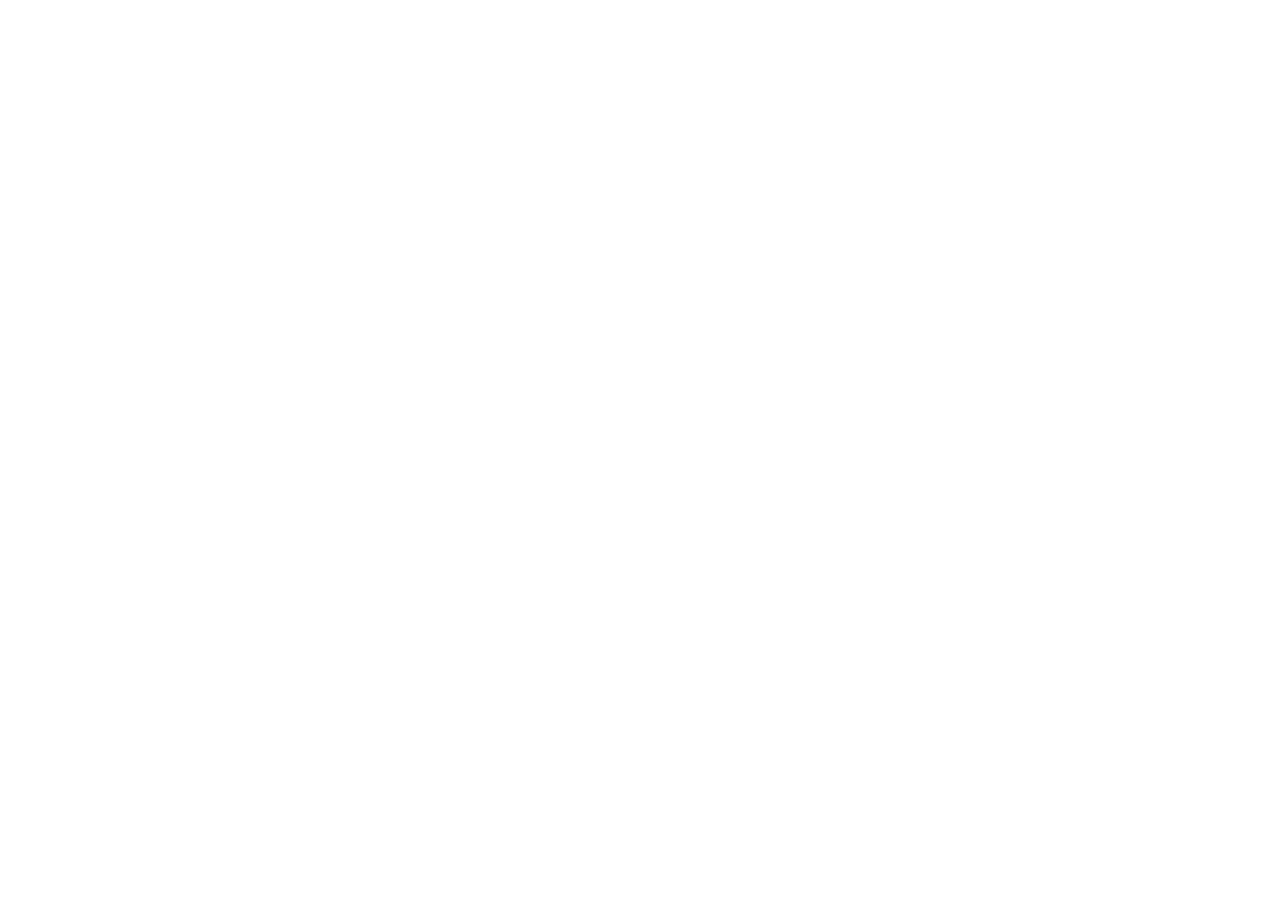
==== index.html @ fef31cea "initial site files" ====
<!DOCTYPE html>
<html lang="en">
  <head>
    <meta charset="UTF-8" />
    <meta name="viewport" content="width=device-width, initial-scale=1.0" />
    <meta http-equiv="X-UA-Compatible" content="ie=edge" />
    <meta name="viewport" content="width=device-width, initial-scale=1.0" />
    <title>About Me</title>
  </head>
  <body></body>
</html>
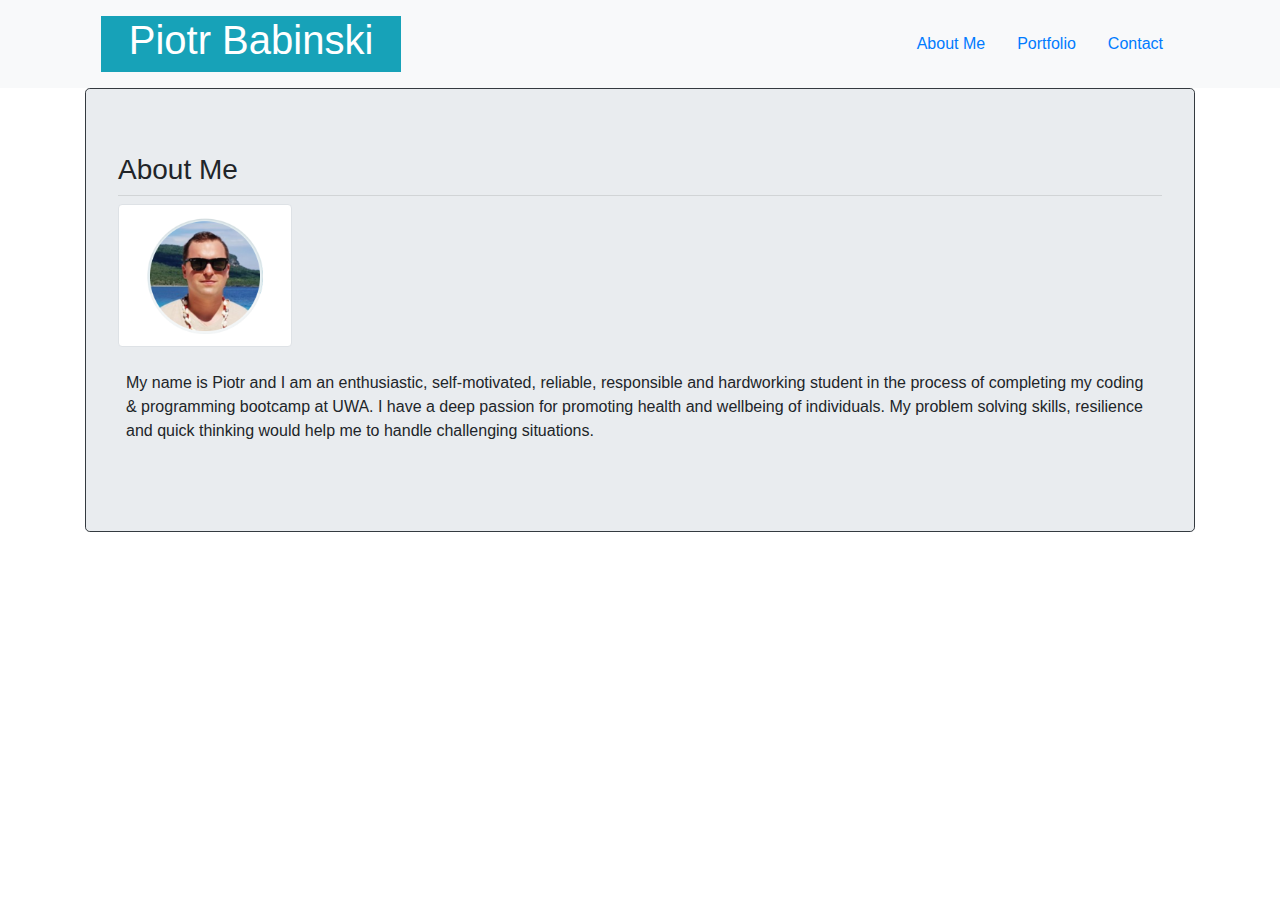
==== commit c4f0b77d: "Bootstrap portfolio, nav done, jumbotrone done, working on the image" ====
--- a/index.html
+++ b/index.html
@@ -4,8 +4,67 @@
     <meta charset="UTF-8" />
     <meta name="viewport" content="width=device-width, initial-scale=1.0" />
     <meta http-equiv="X-UA-Compatible" content="ie=edge" />
-    <meta name="viewport" content="width=device-width, initial-scale=1.0" />
+    <link
+      rel="stylesheet"
+      href="https://stackpath.bootstrapcdn.com/bootstrap/4.3.1/css/bootstrap.min.css"
+      integrity="sha384-ggOyR0iXCbMQv3Xipma34MD+dH/1fQ784/j6cY/iJTQUOhcWr7x9JvoRxT2MZw1T"
+      crossorigin="anonymous"
+    />
+    <link rel="stylesheet" type="text/css" href="style.css" />
     <title>About Me</title>
   </head>
-  <body></body>
+  <body>
+    <div class="container-fluid bg-light">
+      <div class="container">
+        <nav class="navbar navbar-light bg-light">
+          <span class="navbar-text">
+            <div
+              class="bg-info text-white text-center d-inline-block float-sm-left  font-weight-bold"
+              style="width: 300px;"
+            >
+              <h1>Piotr Babinski</h1>
+            </div>
+          </span>
+          <ul class="nav justify-content-centre float-right">
+            <li class="nav-item">
+              <a class="nav-link active" href="/index.html">About Me</a>
+            </li>
+            <li class="nav-item">
+              <a class="nav-link" href="/portfolio.html">Portfolio</a>
+            </li>
+            <li class="nav-item">
+              <a class="nav-link" href="/contact.html">Contact</a>
+            </li>
+          </ul>
+        </nav>
+      </div>
+    </div>
+
+    <div class="container">
+      <div class="jumbotron border border-dark">
+        <h3 class="display-6">About Me</h3>
+        <hr class="my-2" />
+        <p class="lead">
+          <img
+            src="/piotr.png"
+            class="img-thumbnail col-md-2"
+            alt="img-responsive"
+          />
+        </p>
+
+        <div class="d-flex flex-row">
+          <div class="p-2">
+            <p>
+              My name is Piotr and I am an enthusiastic, self-motivated,
+              reliable, responsible and hardworking student in the process of
+              completing my coding & programming bootcamp at UWA. I have a deep
+              passion for promoting health and wellbeing of individuals. My
+              problem solving skills, resilience and quick thinking would help
+              me to handle challenging situations.
+            </p>
+          </div>
+        </div>
+      </div>
+    </div>
+  </body>
 </html>
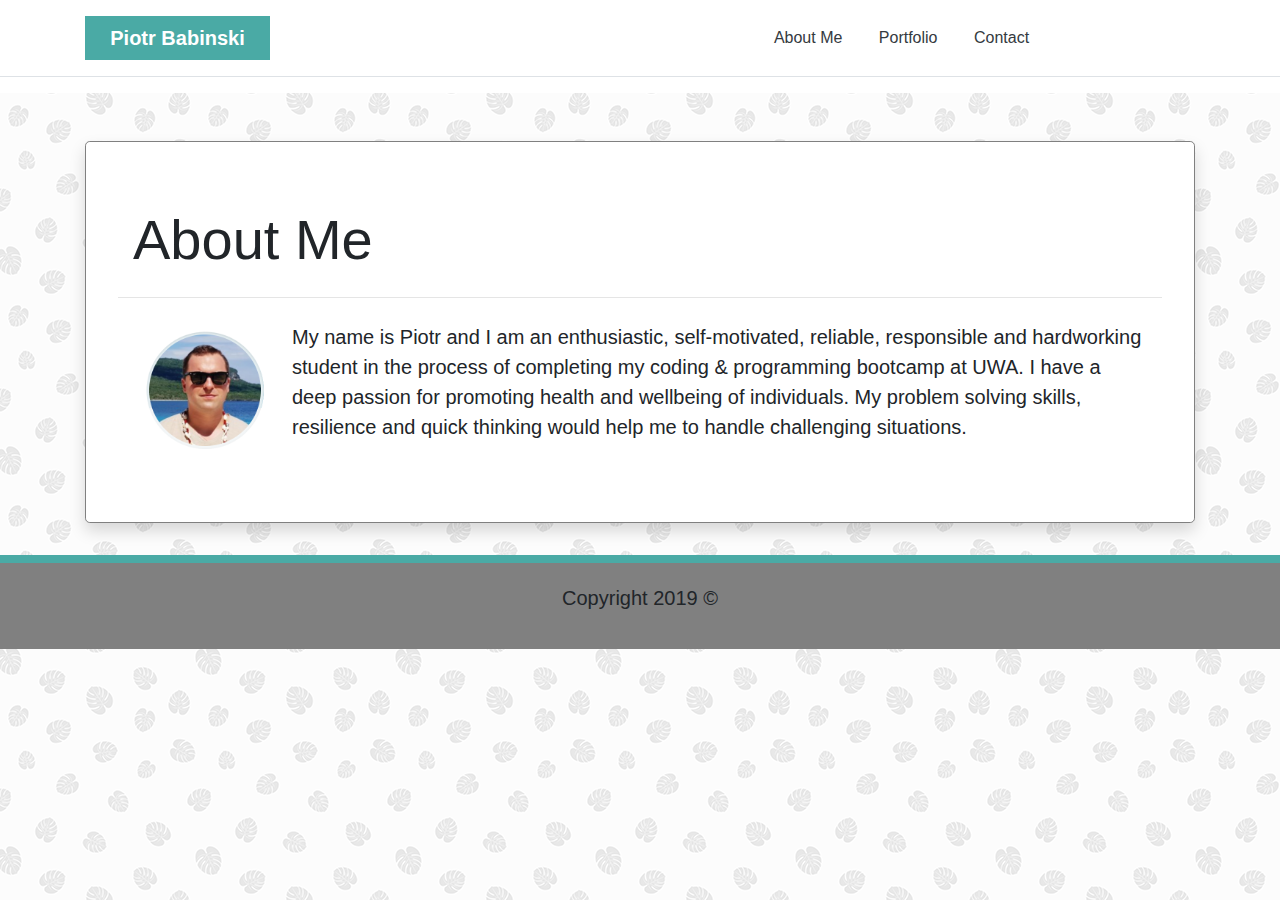
==== commit 4435645a: "index and portfolio done, now doing contact form" ====
--- a/index.html
+++ b/index.html
@@ -14,57 +14,86 @@
     <title>About Me</title>
   </head>
   <body>
-    <div class="container-fluid bg-light">
+    <header id="header">
+          <div
+            class="navbar d-flex flex-column flex-md-row align-items-center p-3 px-md-4 mb-3 border-bottom box-shadow"
+          >
+          <div class="container">
+            <h5 class="navbar-name col-xl-2 col-lg-3 col-md-3 col-sm-4 text-center my-0 mr-md-auto font-weight-bold">
+              Piotr Babinski
+            </h5>
+            <nav class="navbar-item col-xl-6 col-lg-6 col-md-6 col-sm-8 text-center my-2 my-md-0 mr-md-3">
+              <a class="navbar-link p-3 text-dark" href="index.html"
+                >About Me</a
+              >
+              <a class="navbar-link p-3 text-dark" href="portfolio.html"
+                >Portfolio</a
+              >
+              <a class="navbar-link p-3 text-dark" href="contact.html"
+                >Contact</a
+              >
+            </nav>
+          </div>
+          </div>
+        </div>
+    </header>
+
+    <div class="intro">
       <div class="container">
-        <nav class="navbar navbar-light bg-light">
-          <span class="navbar-text">
-            <div
-              class="bg-info text-white text-center d-inline-block float-sm-left  font-weight-bold"
-              style="width: 300px;"
-            >
-              <h1>Piotr Babinski</h1>
-            </div>
-          </span>
-          <ul class="nav justify-content-centre float-right">
-            <li class="nav-item">
-              <a class="nav-link active" href="/index.html">About Me</a>
-            </li>
-            <li class="nav-item">
-              <a class="nav-link" href="/portfolio.html">Portfolio</a>
-            </li>
-            <li class="nav-item">
-              <a class="nav-link" href="/contact.html">Contact</a>
-            </li>
-          </ul>
-        </nav>
+        <div class="jumbotron shadow mt-5">
+          <h1 class="display-4 col-sm-12 text-left">About Me</h1>
+          <hr class="my-4" />
+          <img src="/piotr.png" class="img-responsive float-left col-lg-2 col-md-4 col-sm-6" alt="Responsive image">
+          <p class="lead col-sm-12">
+            
+My name is Piotr and I am an enthusiastic, self-motivated, reliable, responsible and hardworking student in the process of completing my coding & programming bootcamp at UWA. I have a deep passion for promoting health and wellbeing of individuals. My problem solving skills, resilience and quick thinking would help me to handle challenging situations.
+          </p>
+        </div>
       </div>
     </div>
 
-    <div class="container">
-      <div class="jumbotron border border-dark">
-        <h3 class="display-6">About Me</h3>
-        <hr class="my-2" />
-        <p class="lead">
-          <img
-            src="/piotr.png"
-            class="img-thumbnail col-md-2"
-            alt="img-responsive"
-          />
-        </p>
+    <footer id="footer">
+        <div class="container-fluid">
+          <div class="container">
+      <p class="lead text-center">
+        Copyright 2019 &copy 
+      </p>
+      </div>
+      </div> 
+      </footer>
 
-        <div class="d-flex flex-row">
-          <div class="p-2">
-            <p>
-              My name is Piotr and I am an enthusiastic, self-motivated,
-              reliable, responsible and hardworking student in the process of
-              completing my coding & programming bootcamp at UWA. I have a deep
-              passion for promoting health and wellbeing of individuals. My
-              problem solving skills, resilience and quick thinking would help
-              me to handle challenging situations.
-            </p>
-          </div>
-        </div>
-      </div>
-    </div>
   </body>
 </html>
+<!-- 
+
+
+
+
+
+
+
+
+<div class="container">
+    <nav class="page-header">
+      <span class="header-text">
+        <div
+          class="bg-info text-white d-inline-block text-left text-center font-weight-bold"
+          style="width: 300px;"
+        >
+          <h1>Piotr Babinski</h1>
+        </div>
+      </span>
+      <ul class="nav float-right col-sm-4">
+        <li class="nav-item">
+          <a class="nav-link active" href="/index.html">About Me</a>
+        </li>
+        <li class="nav-item">
+          <a class="nav-link" href="/portfolio.html">Portfolio</a>
+        </li>
+        <li class="nav-item">
+          <a class="nav-link" href="/contact.html">Contact</a>
+        </li>
+      </ul>
+    </nav>
+  </div>
+</div> -->
--- a/style.css
+++ b/style.css
@@ -0,0 +1,75 @@
+html {
+  margin: 0;
+  padding: 0;
+  height: 100%;
+}
+
+body {
+  margin: 0;
+  padding: 0;
+  background: url("/background.jpg");
+  min-height: 100%;
+  min-height: 100vh;
+}
+
+#header {
+  width: 100%;
+  background: white;
+}
+
+.jumbotron {
+  background: white;
+  border: gray 1px solid;
+}
+
+#header h5 {
+  background: #4aaaa5;
+  padding: 10px;
+  margin: 0;
+  height: 50;
+}
+.navbar-name {
+  color: white;
+  padding: 15px;
+  background: #4aaaa5;
+}
+
+.nav {
+  color: white;
+}
+
+.container-fluid {
+  background: gray;
+  margin-bottom: 0;
+  padding: 20px;
+  border-top: 8px solid #4aaaa5;
+}
+
+footer {
+  bottom: 0;
+  padding: 0;
+  position: relative;
+  width: 100%;
+}
+
+header::after {
+  content: "";
+  display: table;
+  clear: both;
+}
+
+.images {
+  border: solid 2px gray;
+  height: auto;
+  width: 300px;
+  padding: 0;
+  margin: 30px;
+  position: relative;
+}
+
+.desc {
+  background: #4aaaa5;
+  position: absolute;
+  height: auto;
+  bottom: 15px;
+}
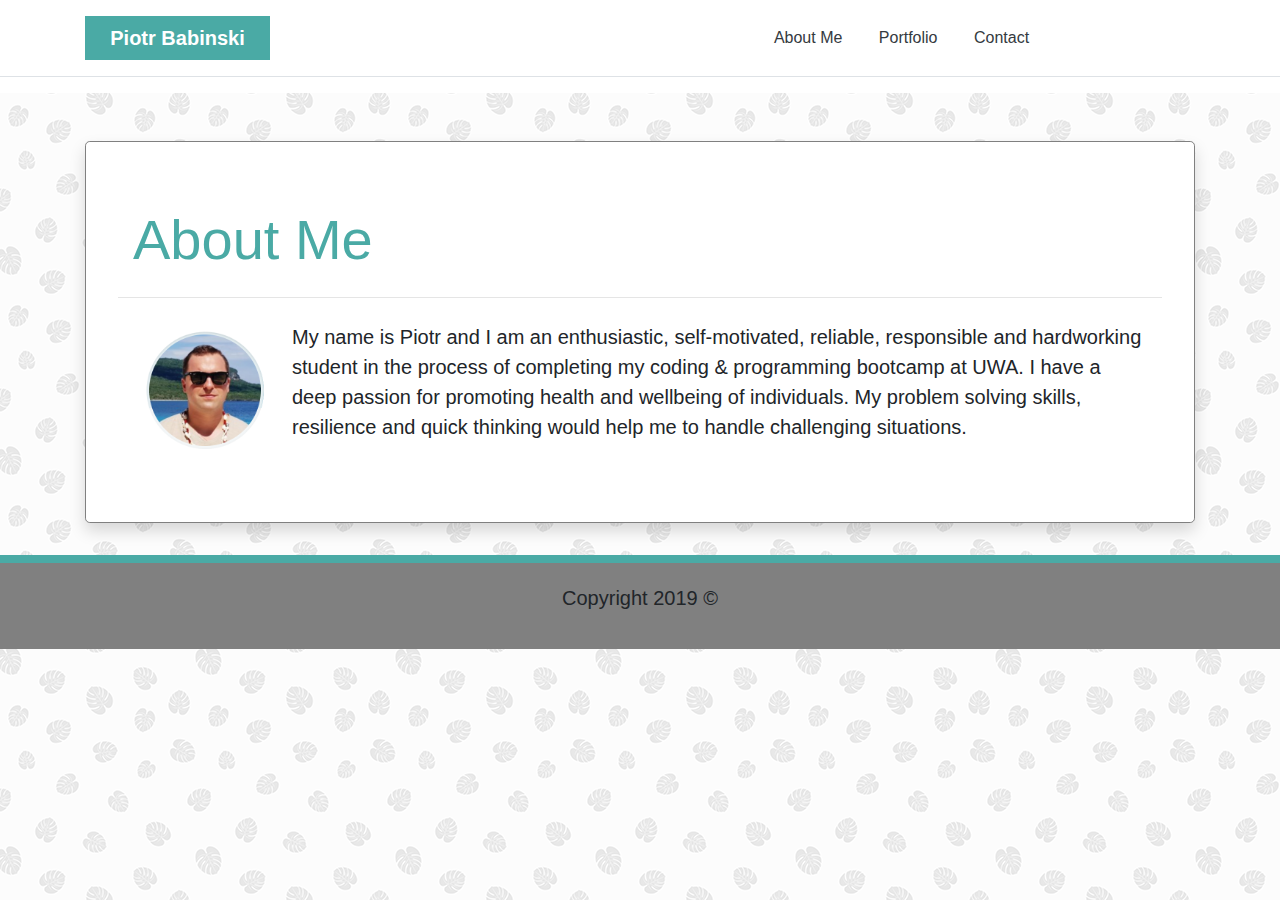
==== commit d2e24789: "final results" ====
--- a/index.html
+++ b/index.html
@@ -63,37 +63,4 @@
       </footer>
 
   </body>
-</html>
-<!-- 
-
-
-
-
-
-
-
-
-<div class="container">
-    <nav class="page-header">
-      <span class="header-text">
-        <div
-          class="bg-info text-white d-inline-block text-left text-center font-weight-bold"
-          style="width: 300px;"
-        >
-          <h1>Piotr Babinski</h1>
-        </div>
-      </span>
-      <ul class="nav float-right col-sm-4">
-        <li class="nav-item">
-          <a class="nav-link active" href="/index.html">About Me</a>
-        </li>
-        <li class="nav-item">
-          <a class="nav-link" href="/portfolio.html">Portfolio</a>
-        </li>
-        <li class="nav-item">
-          <a class="nav-link" href="/contact.html">Contact</a>
-        </li>
-      </ul>
-    </nav>
-  </div>
-</div> -->
+</html>--- a/style.css
+++ b/style.css
@@ -20,6 +20,14 @@
 .jumbotron {
   background: white;
   border: gray 1px solid;
+}
+
+.jumbotron > h1 {
+  color: #4aaaa5;
+}
+
+#exampleInputEmail3 {
+  height: 100px;
 }
 
 #header h5 {
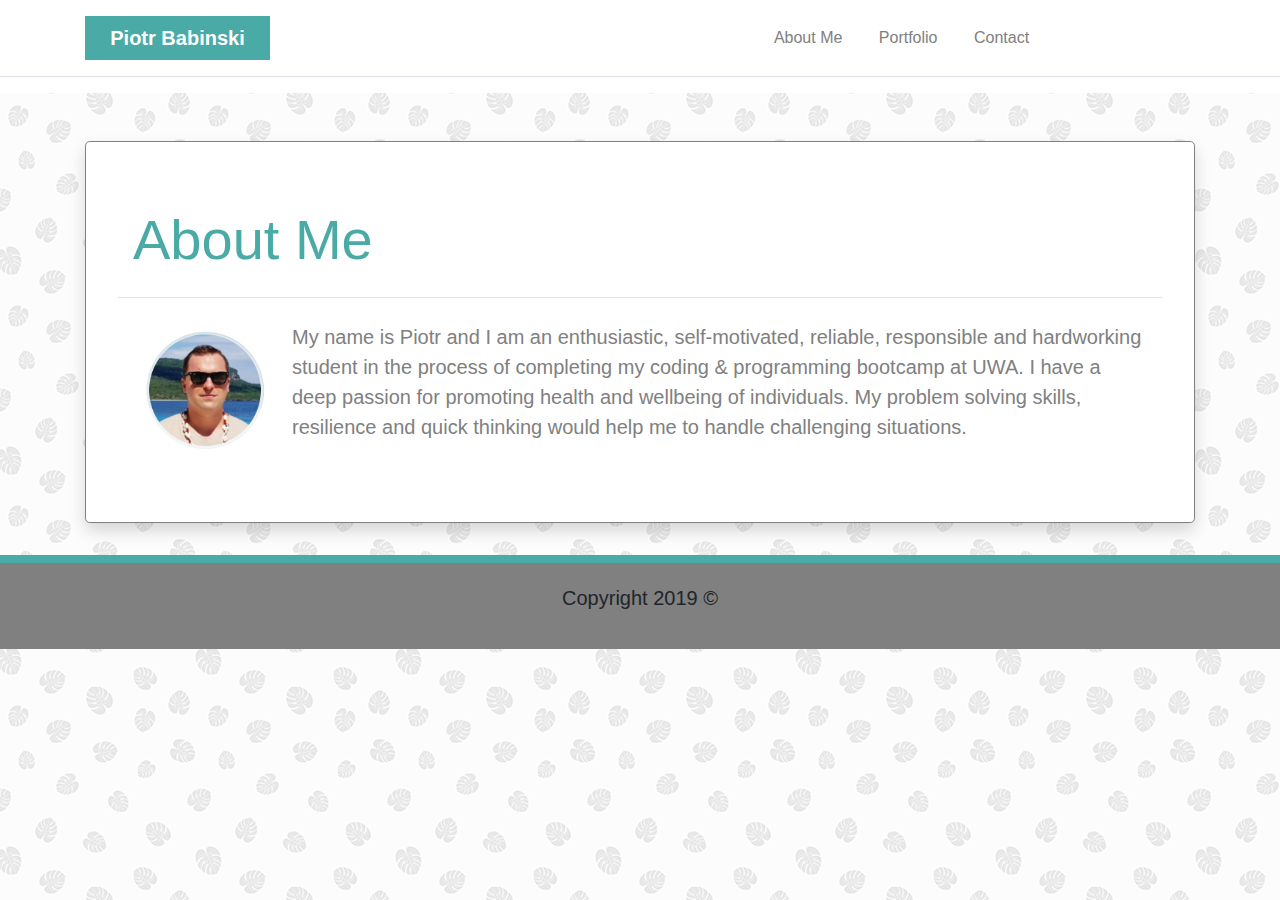
==== commit b6ca896c: "some new changes" ====
--- a/index.html
+++ b/index.html
@@ -23,13 +23,13 @@
               Piotr Babinski
             </h5>
             <nav class="navbar-item col-xl-6 col-lg-6 col-md-6 col-sm-8 text-center my-2 my-md-0 mr-md-3">
-              <a class="navbar-link p-3 text-dark" href="index.html"
+              <a class="navbar-link p-3" href="index.html"
                 >About Me</a
               >
-              <a class="navbar-link p-3 text-dark" href="portfolio.html"
+              <a class="navbar-link p-3" href="portfolio.html"
                 >Portfolio</a
               >
-              <a class="navbar-link p-3 text-dark" href="contact.html"
+              <a class="navbar-link p-3" href="contact.html"
                 >Contact</a
               >
             </nav>
@@ -43,7 +43,7 @@
         <div class="jumbotron shadow mt-5">
           <h1 class="display-4 col-sm-12 text-left">About Me</h1>
           <hr class="my-4" />
-          <img src="/piotr.png" class="img-responsive float-left col-lg-2 col-md-4 col-sm-6" alt="Responsive image">
+          <img src="piotr.png" class="img-responsive float-left col-lg-2 col-md-4 col-sm-6" alt="Responsive image">
           <p class="lead col-sm-12">
             
 My name is Piotr and I am an enthusiastic, self-motivated, reliable, responsible and hardworking student in the process of completing my coding & programming bootcamp at UWA. I have a deep passion for promoting health and wellbeing of individuals. My problem solving skills, resilience and quick thinking would help me to handle challenging situations.
--- a/style.css
+++ b/style.css
@@ -7,7 +7,7 @@
 body {
   margin: 0;
   padding: 0;
-  background: url("/background.jpg");
+  background: url("background.jpg");
   min-height: 100%;
   min-height: 100vh;
 }
@@ -20,6 +20,7 @@
 .jumbotron {
   background: white;
   border: gray 1px solid;
+  color: gray;
 }
 
 .jumbotron > h1 {
@@ -39,7 +40,6 @@
 .navbar-name {
   color: white;
   padding: 15px;
-  background: #4aaaa5;
 }
 
 .nav {
@@ -52,7 +52,9 @@
   padding: 20px;
   border-top: 8px solid #4aaaa5;
 }
-
+.navbar-link {
+  color: gray;
+}
 footer {
   bottom: 0;
   padding: 0;
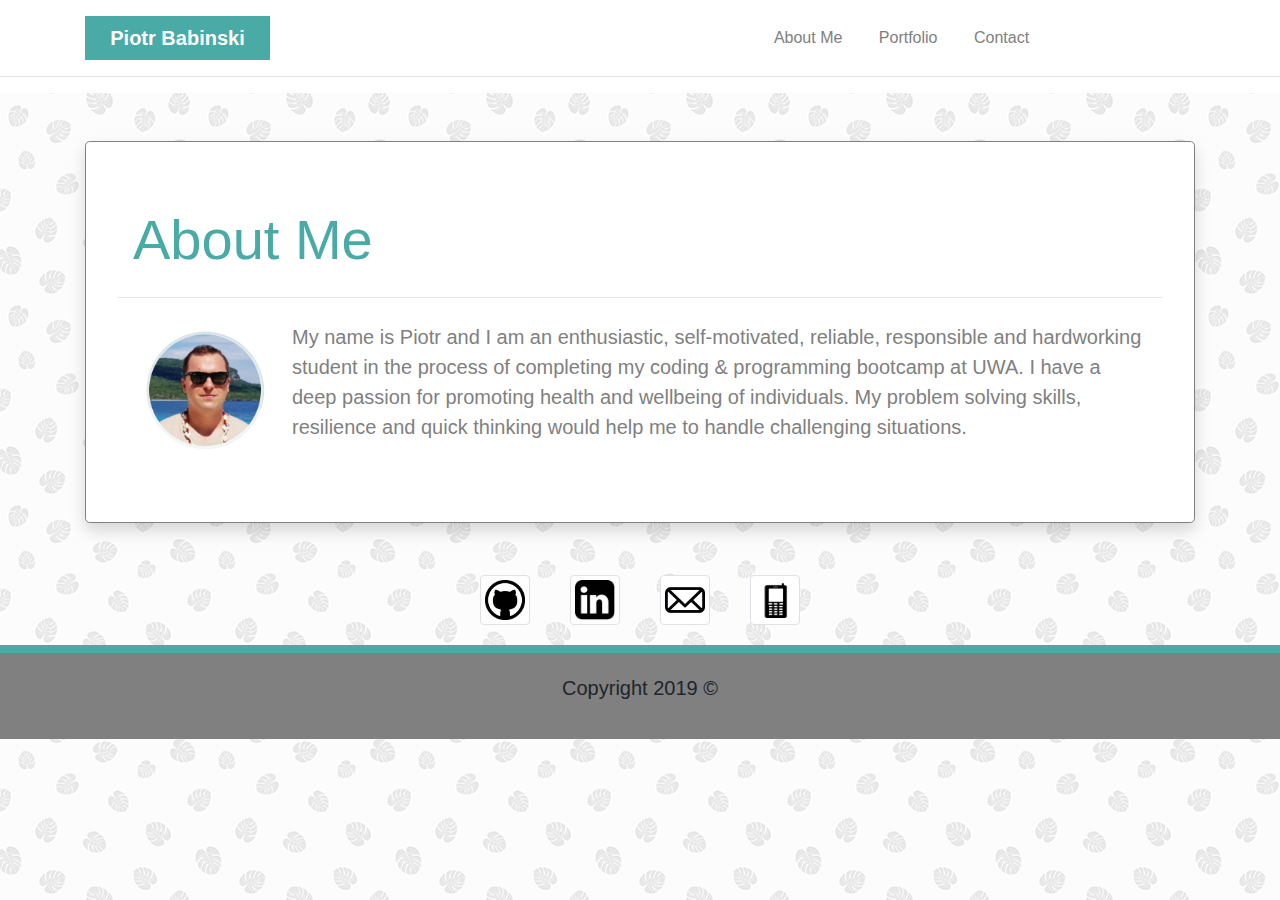
==== commit 5ce553fb: "updated site for bootstrap portfolio" ====
--- a/index.html
+++ b/index.html
@@ -10,6 +10,7 @@
       integrity="sha384-ggOyR0iXCbMQv3Xipma34MD+dH/1fQ784/j6cY/iJTQUOhcWr7x9JvoRxT2MZw1T"
       crossorigin="anonymous"
     />
+    <script src="https://ajax.googleapis.com/ajax/libs/jquery/3.4.1/jquery.min.js"></script>
     <link rel="stylesheet" type="text/css" href="style.css" />
     <title>About Me</title>
   </head>
@@ -51,6 +52,37 @@
         </div>
       </div>
     </div>
+    <div class="container">
+      <div id="infoZdjecia" class="d-flex justify-content-center">
+        <a href="https://github.com/melonek"
+          ><img
+            class="contact img-thumbnail"
+            src="./github.png"
+            alt="github"
+        /></a>
+        <a href="https://www.linkedin.com/in/piotr-babinski-233b64192/"
+          ><img
+            class="contact img-thumbnail"
+            src="./LinkedIn.png"
+            alt="LinkedIn"
+        /></a>
+          
+          <a href="mailto:meloniusz@hotmail.com"><img
+            class="contact img-thumbnail"
+            src="./email.png"
+            alt="email"
+        /></a>
+
+        <img id="telefon"
+          class="contact img-thumbnail"
+          src="./mobile.png"
+          alt="mobile_number"
+      /></a>
+
+      
+
+      </div>
+    </div>
 
     <footer id="footer">
         <div class="container-fluid">
@@ -62,5 +94,10 @@
       </div> 
       </footer>
 
+      <script>
+$("#telefon").on("click", ()=> {
+alert("My number: 0 401 028 199")
+});
+      </script>
   </body>
 </html>--- a/style.css
+++ b/style.css
@@ -67,19 +67,22 @@
   display: table;
   clear: both;
 }
+.desc {
+  background: #4aaaa5;
+  color: white;
+  height: auto;
+  bottom: 15px;
+}
 
 .images {
   border: solid 2px gray;
-  height: auto;
   width: 300px;
   padding: 0;
   margin: 30px;
-  position: relative;
 }
 
-.desc {
-  background: #4aaaa5;
-  position: absolute;
-  height: auto;
-  bottom: 15px;
+.contact.img-thumbnail {
+  width: 50px;
+  height: 50px;
+  margin: 20px;
 }
